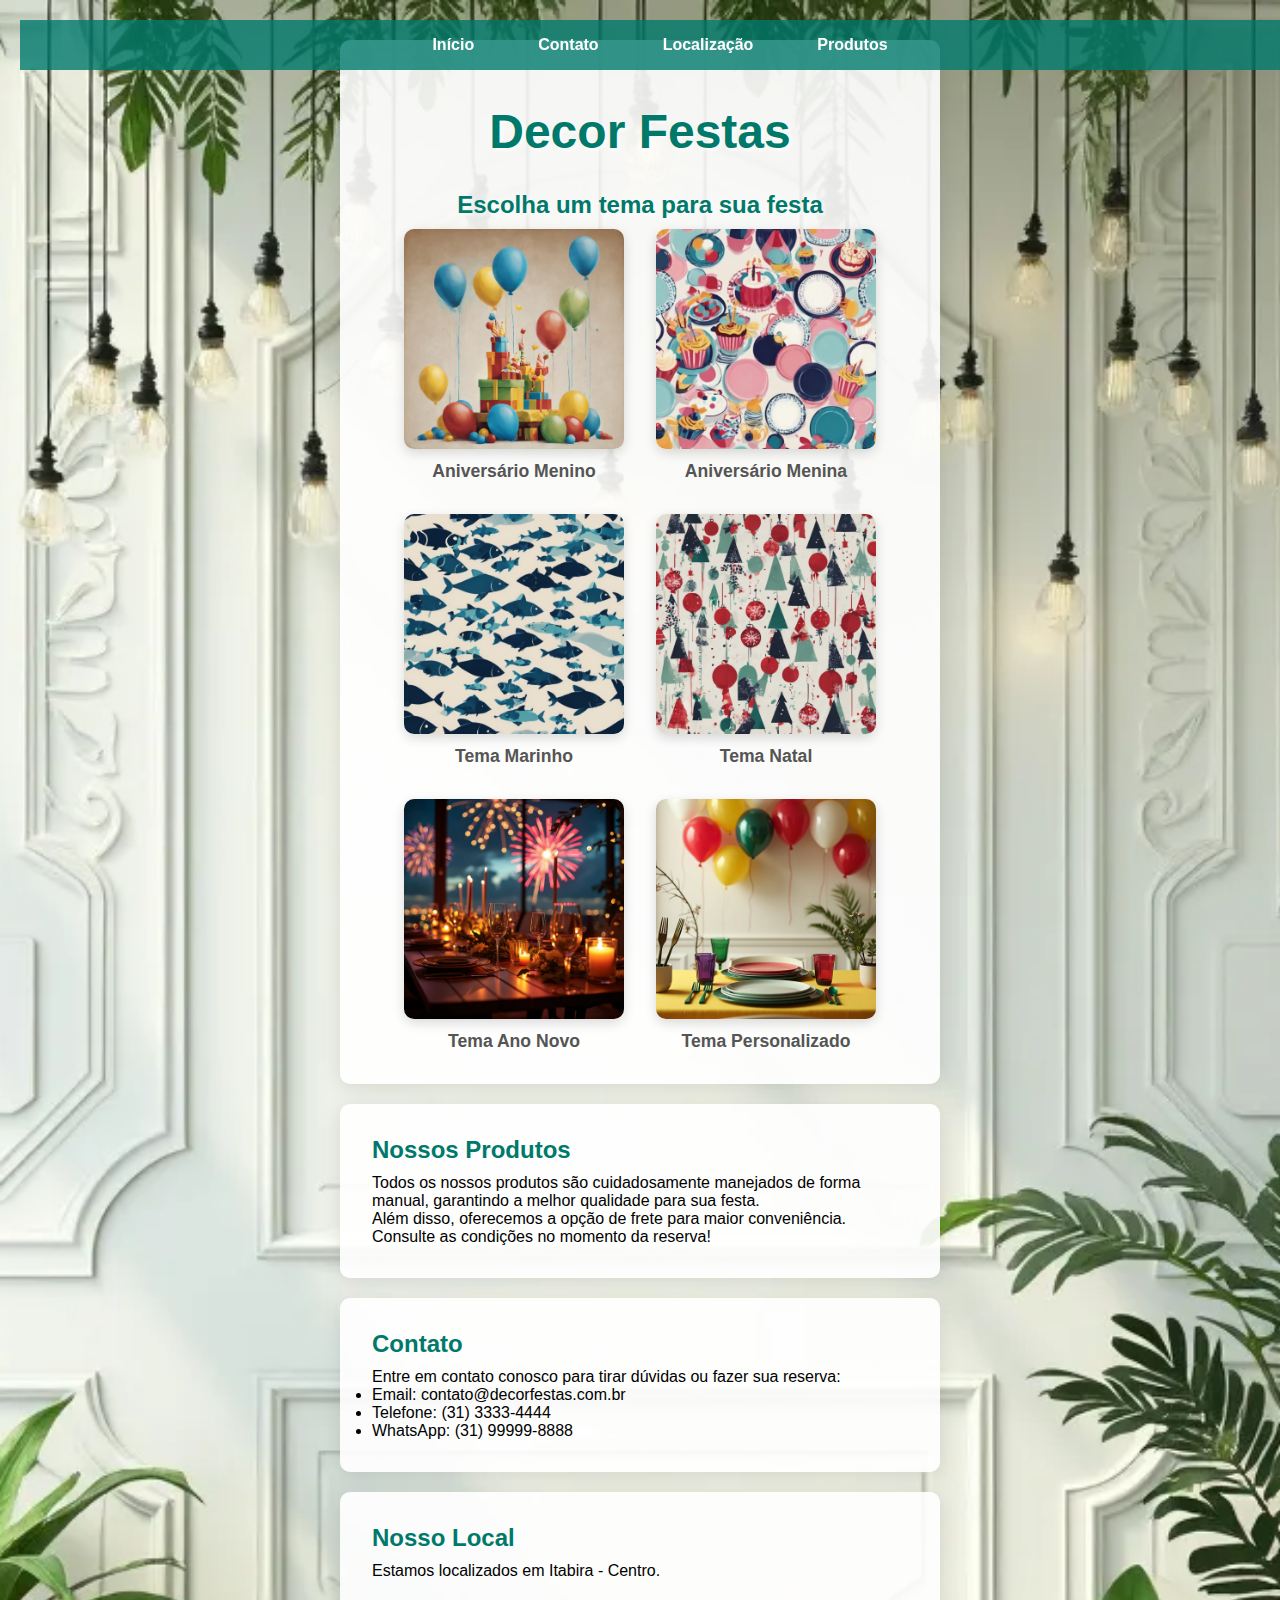
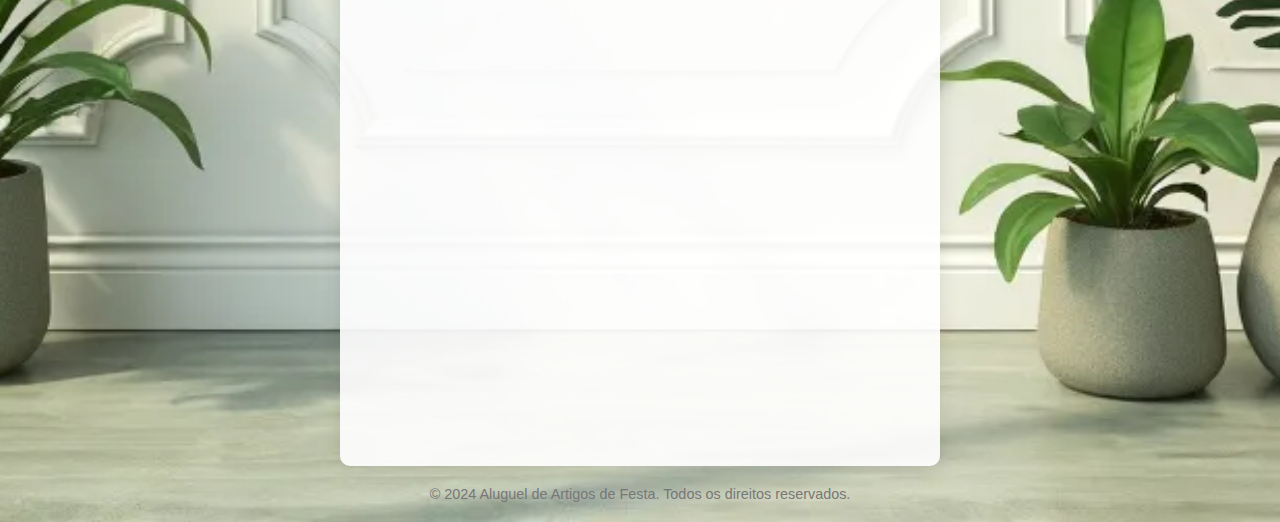
==== index.html @ a56f533a "Initial commit" ====
<!DOCTYPE html>
<html lang="pt-br">

<head>
    <meta charset="UTF-8">
    <meta name="viewport" content="width=device-width, initial-scale=1.0">
    <title>Aluguel de Artigos de Festa</title>
    <link rel="stylesheet" href="./style.css">
    <link rel="preconnect" href="https://fonts.googleapis.com">
    <link rel="preconnect" href="https://fonts.gstatic.com" crossorigin>
    <link href="https://fonts.googleapis.com/css2?family=Playwrite+DE+Grund:wght@100..400&display=swap" rel="stylesheet">
    <script defer src="./script.js"></script>
</head>

<body>
    <!-- Menu de Navegação -->
    <nav class="navbar">
        <ul>
            <li><a href="index.html">Início</a></li>
            <li><a href="#contato">Contato</a></li>
            <li><a href="#mapa">Localização</a></li>
            <li><a href="#info-produtos">Produtos</a></li>
        </ul>
    </nav>

    <!-- Linha de temas -->
    <section id="temas">
        <h1>Decor Festas</h1>
        <h2>Escolha um tema para sua festa</h2>
        <div class="temas-container">
            <div class="tema">
                <a href="final2.html" onclick="redirecionarParaResumo('Aniversário Menino', 300)">
                    <img src="./imagens/i 'd like to ma 5d54464a-53e8-4620-bc55-e429063e3449.png" alt="Aniversário Menino">
                    <p>Aniversário Menino</p>
                </a>
            </div>
            <div class="tema">
                <a href="final2.html" onclick="redirecionarParaResumo('Aniversário Menina', 350)">
                    <img src="./imagens/i 'd like to ma ba386dc4-be9f-4056-876c-0f5233b0cece.png" alt="Aniversário Menina">
                    <p>Aniversário Menina</p>
                </a>
            </div>
            <div class="tema">
                <a href="final2.html" onclick="redirecionarParaResumo('Tema Marinho', 400)">
                    <img src="./imagens/i 'd like to ma 0cd5bf73-c2d9-40e7-8063-df60b8b97d54.png" alt="Tema Marinho">
                    <p>Tema Marinho</p>
                </a>
            </div>
            <div class="tema">
                <a href="final2.html" onclick="redirecionarParaResumo('Tema Natal', 450)">
                    <img src="./imagens/i 'd like to ma 54edd792-4a11-450e-9324-2847be2aef52.png" alt="Tema Natal">
                    <p>Tema Natal</p>
                </a>
            </div>
            <div class="tema">
                <a href="final2.html" onclick="redirecionarParaResumo('Ano Novo', 500)">
                    <img src="./imagens/UzKcPyerQ02xVCfzX4LFVrVGJOe0wAGSrrZ6idS8u6HUW5BnA.png" alt="Tema Ano Novo">
                    <p>Tema Ano Novo</p>
                </a>
            </div>
            <div class="tema">
                <a href="personalizado.html">
                    <img src="./imagens/Bifg5EZgUz0RUaRREacil74qeIxnETDfwMxlhiOzN76gx5BnA.png" alt="Tema Personalizado">
                    <p>Tema Personalizado</p>
                </a>
            </div>
        </div>
    </section>

    <script>
        function redirecionarParaResumo(tema, preco) {
            localStorage.setItem("tema", tema); // Armazena o tema
            localStorage.setItem("preco", preco); // Armazena o preço
            window.location.href = "final2.html"; // Redireciona para a página de resumo
        }
    </script>

    <!-- Seção de informações sobre produtos -->
    <section id="info-produtos">
        <h2>Nossos Produtos</h2>
        <p>Todos os nossos produtos são cuidadosamente manejados de forma manual, garantindo a melhor qualidade para sua festa.</p>
        <p>Além disso, oferecemos a opção de frete para maior conveniência. Consulte as condições no momento da reserva!</p>
    </section>

    <!-- Seção de Contato -->
    <section id="contato">
        <h2>Contato</h2>
        <p>Entre em contato conosco para tirar dúvidas ou fazer sua reserva:</p>
        <ul>
            <li>Email: contato@decorfestas.com.br</li>
            <li>Telefone: (31) 3333-4444</li>
            <li>WhatsApp: (31) 99999-8888</li>
        </ul>
    </section>

    <!-- Mapa -->
    <section id="mapa">
        <h2>Nosso Local</h2>
        <p>Estamos localizados em Itabira - Centro.</p>
        <iframe src="https://www.google.com/maps/embed?pb=!1m18!1m12!1m3!1d3796.5384857395956!2d-43.230243384496894!3d-19.623198987676654!2m3!1f0!2f0!3f0!3m2!1i1024!2i768!4f13.1!3m3!1m2!1s0xa2b158fc2905d1%3A0xab1326e54b66b698!2sCentro%2C%20Itabira%20-%20MG%2C%2035900-021!5e0!3m2!1spt-BR!2sbr!4v1695690152757!5m2!1spt-BR!2sbr" width="600" height="450" style="border:0;" allowfullscreen="" loading="lazy" referrerpolicy="no-referrer-when-downgrade"></iframe>
    </section>

    <footer>
        <p>&copy; 2024 Aluguel de Artigos de Festa. Todos os direitos reservados.</p>
    </footer>

</body>

</html>
---- style.css ----
/* Reset básico */
* {
    margin: 0;
    padding: 0;
    box-sizing: border-box;
}

/* Estilo básico para a página */
body {
    font-family: 'Arial', sans-serif;
    font-size: 16px; /* Base para tamanhos responsivos */
    background-color: #f0f4f7; /* Fundo suave */
    background-image: url('./imagens/AySgOCfNvGTTXSgxDMfsfBirstNKceQK11xeurejJhqohSP4E.png'); /* Substitua pelo URL da sua imagem de fundo */
    background-size: cover; /* Faz a imagem cobrir toda a tela */
    background-position: center; /* Centraliza a imagem */
    padding: 20px;
}

/* Estilo do Menu */
.navbar {
    background-color: rgba(0, 121, 107, 0.8); /* Verde escuro com opacidade */
    padding: 1rem 0; /* Espaçamento em cima e embaixo */
    position: fixed; /* Fixa o menu no topo */
    width: 100%; /* Largura total */
    z-index: 1000; /* Coloca o menu acima de outros elementos */
}

.navbar ul {
    display: flex; /* Exibe os itens em linha */
    justify-content: center; /* Centraliza os itens */
    list-style-type: none; /* Remove os marcadores */
}

.navbar li {
    margin: 0 1rem; /* Espaçamento entre os itens do menu */
}

.navbar a {
    text-decoration: none; /* Remove o sublinhado */
    color: white; /* Cor do texto do menu */
    font-weight: bold; /* Destaca o texto */
    padding: 0.5rem 1rem; /* Espaçamento interno */
    border-radius: 5px; /* Bordas arredondadas */
    transition: background-color 0.3s; /* Efeito de transição */
}

.navbar a:hover {
    background-color: rgba(0, 121, 107, 1); /* Muda a cor ao passar o mouse */
}

/* Título da página */
h1 {
    text-align: center;
    color: #00796b; /* Verde escuro */
    margin: 2rem 0;
    font-size: 3rem;
    text-shadow: 2px 2px 4px rgba(255, 255, 255, 0.8); /* Sombra branca suave */
}

/* Seção de temas */
#temas {
    padding: 2rem;
    text-align: center;
}

.temas-container {
    display: flex;
    justify-content: center;
    gap: 2rem;
    flex-wrap: wrap;
}

.tema {
    text-align: center;
    width: 100%; /* Largura total no celular */
    max-width: 220px; /* Tamanho máximo em telas maiores */
    transition: transform 0.3s; /* Efeito de transição suave */
}

.tema:hover {
    transform: scale(1.05); /* Aumenta levemente o tamanho ao passar o mouse */
}

.tema img {
    width: 100%;
    height: auto;
    border-radius: 10px; /* Bordas mais arredondadas */
    box-shadow: 0px 4px 12px rgba(0, 0, 0, 0.15); /* Sombra mais suave */
}

/* Mudança na cor das legendas dos temas */
.tema p {
    margin-top: 0.5rem;
    font-weight: bold;
    color: #555; /* Cinza escuro */
    font-size: 1.1rem; /* Tamanho da fonte maior */
}

/* Estilo dos links dos temas */
.tema a {
    text-decoration: none; /* Remove o sublinhado */
    color: #00796b; /* Verde escuro para links */
    font-weight: bold; /* Destaca o link */
}

.tema a:hover {
    text-decoration: underline; /* Sublinha ao passar o mouse */
    color: #004d40; /* Muda a cor ao passar o mouse */
}

/* Media Queries para ajustar o layout em telas menores */
@media (max-width: 768px) {
    .temas-container {
        gap: 1rem;
    }

    .tema {
        max-width: 150px; /* Reduz o tamanho dos itens em telas menores */
    }
}

@media (max-width: 480px) {
    .tema {
        max-width: 100px; /* Ajusta ainda mais em telas muito pequenas */
    }
}

/* Seção principal para a página de cálculo */
section {
    background-color: rgba(255, 255, 255, 0.9); /* Fundo branco com transparência */
    border-radius: 10px;
    padding: 2rem;
    box-shadow: 0 4px 20px rgba(0, 0, 0, 0.1); /* Sombra mais profunda */
    margin: 20px auto; /* Margem para centralizar */
    max-width: 600px; /* Largura máxima da seção */
}

/* Estilo dos títulos das seções */
h2, h3 {
    color: #00796b; /* Verde escuro */
    margin-bottom: 10px;
    font-weight: 600; /* Negrito */
    text-shadow: 2px 2px 4px rgba(255, 255, 255, 0.8); /* Sombra branca suave */
}

/* Formulário de aluguel */
form {
    display: flex;
    flex-direction: column;
    gap: 1rem; /* Espaçamento entre os elementos */
}

/* Estilo para labels */
label {
    font-weight: bold;
    color: #555; /* Cor de texto mais escura */
}

/* Estilo dos inputs e selects */
input[type="number"],
select {
    padding: 12px;
    border: 1px solid #00796b; /* Borda verde */
    border-radius: 5px; /* Bordas arredondadas */
    font-size: 16px;
    transition: border-color 0.3s; /* Efeito de transição */
}

input[type="number"]:focus,
select:focus {
    border-color: #004d40; /* Verde mais escuro ao focar */
    outline: none; /* Remove o contorno padrão */
}

/* Botões */
button {
    background-color: #00796b; /* Verde escuro */
    color: #ffffff; /* Texto branco */
    border: none;
    border-radius: 5px;
    padding: 12px;
    cursor: pointer;
    font-size: 16px;
    transition: background-color 0.3s, transform 0.2s; /* Efeito de transição */
}

button:hover {
    background-color: #004d40; /* Verde mais escuro no hover */
    transform: scale(1.05); /* Aumenta levemente o tamanho do botão */
}

/* Estilo para o total */
#precoTotal {
    font-weight: bold;
    font-size: 24px;
    color: #d32f2f; /* Vermelho para destacar o total */
    margin-top: 10px;
    text-align: center; /* Centraliza o texto */
}

/* Rodapé */
footer {
    text-align: center;
    margin-top: 20px;
    font-size: 0.9rem; /* Tamanho menor */
    color: #777; /* Cinza claro */
}

/* Estilo para mensagens de erro ou sucesso */
.error {
    color: #d32f2f; /* Vermelho para erros */
    font-weight: bold;
}

.success {
    color: #388e3c; /* Verde para sucesso */
}
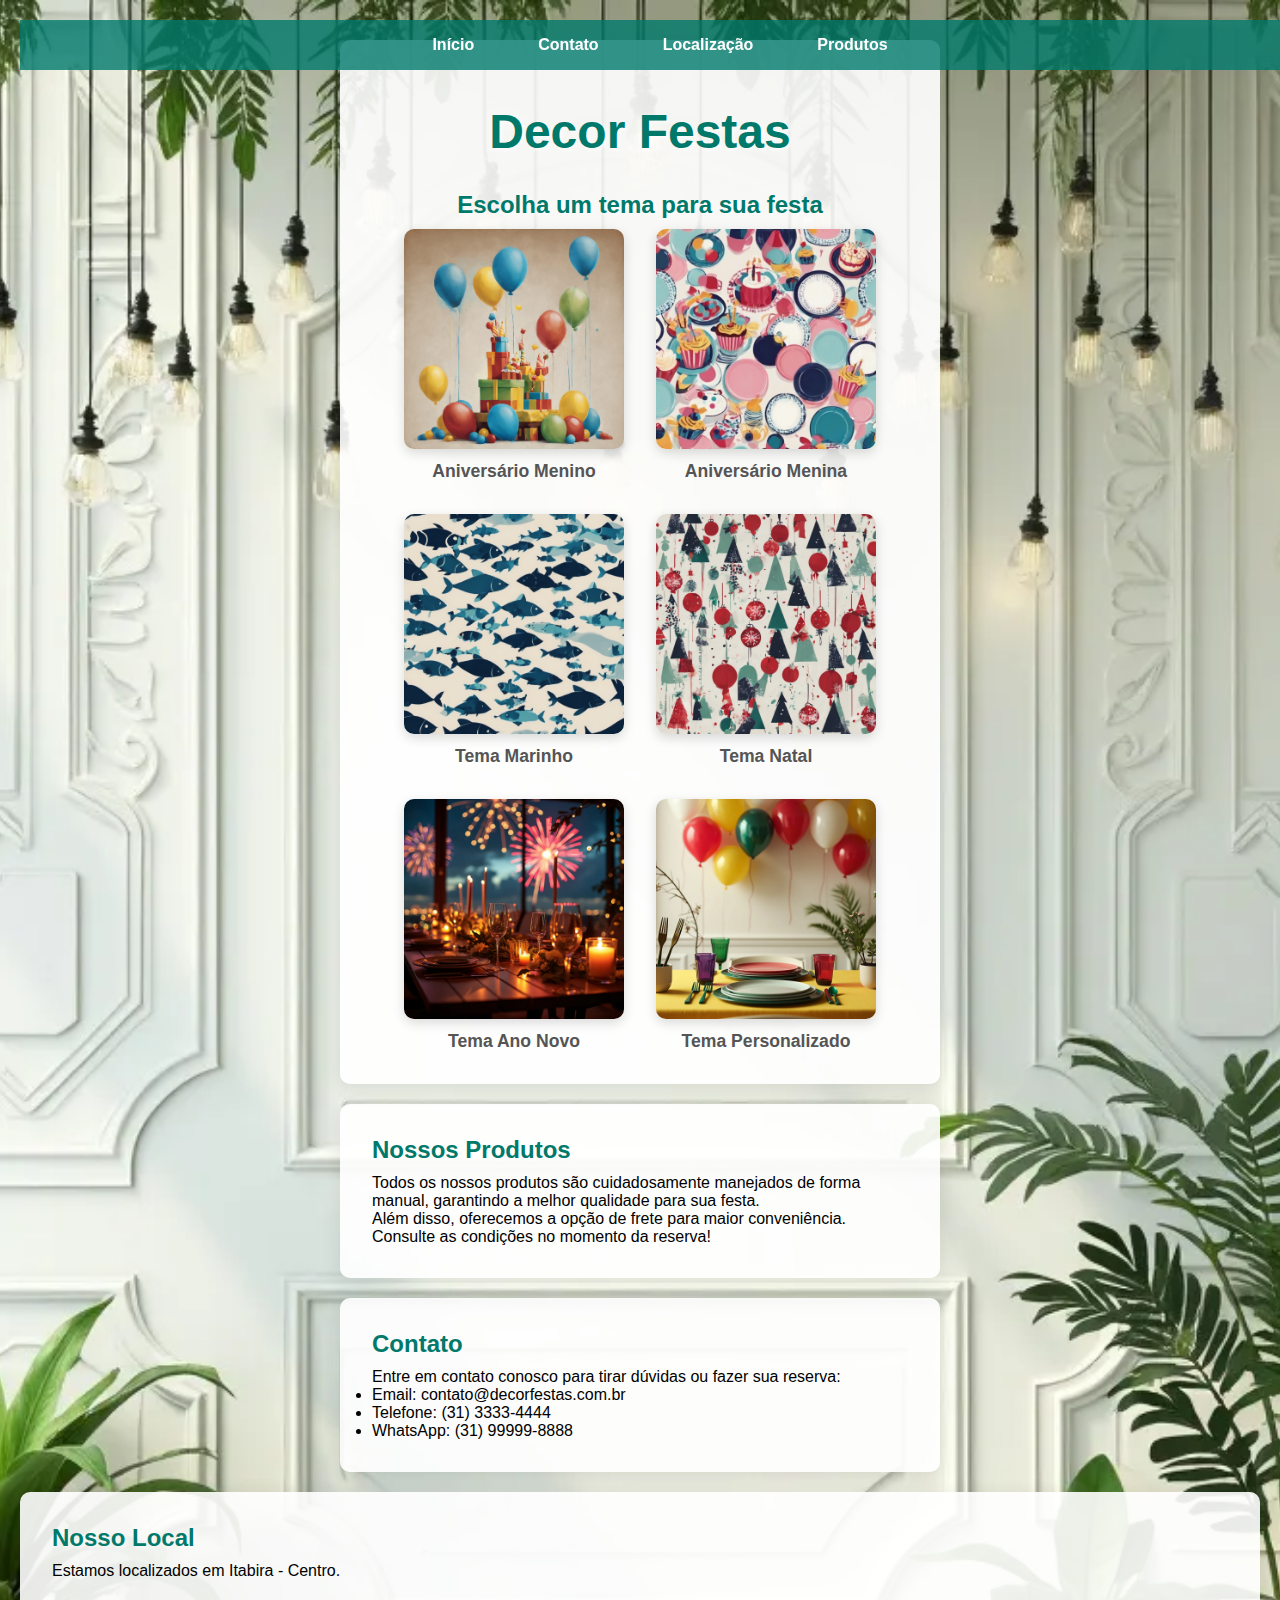
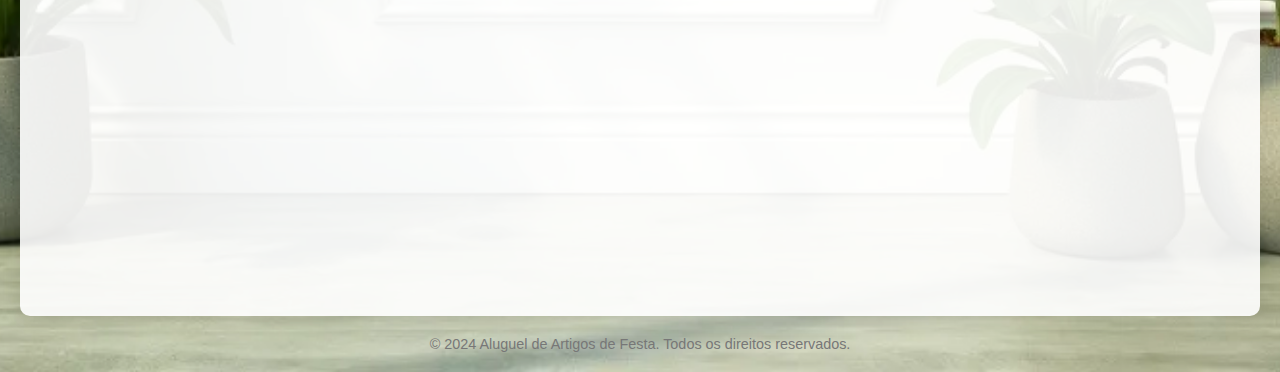
==== commit ae9f60c7: "Update index.html" ====
--- a/index.html
+++ b/index.html
@@ -4,12 +4,20 @@
 <head>
     <meta charset="UTF-8">
     <meta name="viewport" content="width=device-width, initial-scale=1.0">
+    <meta name="description" content="Aluguel de artigos de festa para todos os temas e ocasiões. Personalize sua festa com produtos de qualidade em Itabira.">
+    <meta name="keywords" content="aluguel, festa, decoração, mesa posta, Itabira">
+    <meta name="robots" content="index, follow">
+    <meta property="og:title" content="Aluguel de Artigos de Festa - Decor Festas">
+    <meta property="og:description" content="Personalize sua festa com temas incríveis!">
+    <meta property="og:url" content="https://www.seusite.com/">
+    <meta property="og:type" content="website">
+    
     <title>Aluguel de Artigos de Festa</title>
     <link rel="stylesheet" href="./style.css">
     <link rel="preconnect" href="https://fonts.googleapis.com">
     <link rel="preconnect" href="https://fonts.gstatic.com" crossorigin>
     <link href="https://fonts.googleapis.com/css2?family=Playwrite+DE+Grund:wght@100..400&display=swap" rel="stylesheet">
-    <script defer src="./script.js"></script>
+    
 </head>
 
 <body>
--- a/style.css
+++ b/style.css
@@ -215,3 +215,15 @@
 .success {
     color: #388e3c; /* Verde para sucesso */
 }
+/* Estilo para tornar o iframe do Google Maps responsivo */
+#mapa iframe {
+    width: 100%; 
+    height: auto; 
+    min-height: 300px; 
+    border: 0;
+}
+
+#mapa {
+    max-width: 100%; 
+    margin: 0 auto; 
+}
